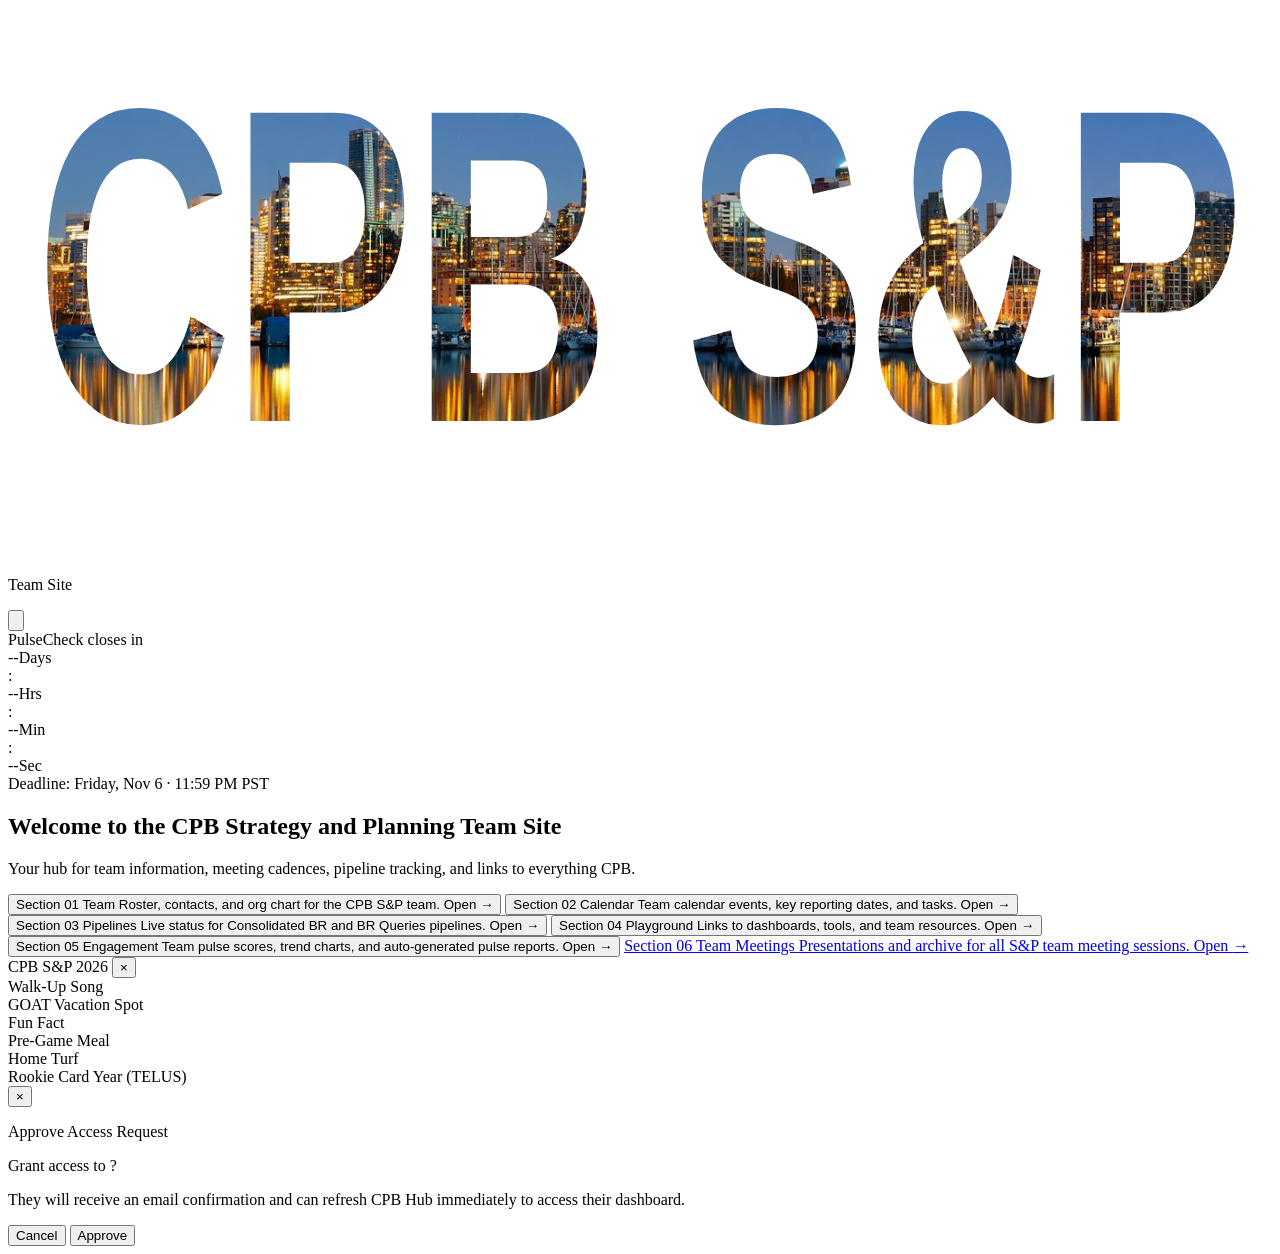
==== apps-script/index.html @ 9a0114cf "Fix: Arcade nav + GitHub Pages URL after repo rename - Expose window.showTab and window.openSection " ====
<!doctype html>
<html lang="en">
<head>
<meta charset="utf-8">
<meta name="viewport" content="width=device-width, initial-scale=1">
<title>CPB Team Site</title>
<?!= include('styles') ?>
<script src="https://cdn.jsdelivr.net/npm/chart.js@4/dist/chart.umd.min.js"></script>
<link rel="stylesheet" href="https://cdn.jsdelivr.net/npm/leaflet@1.9/dist/leaflet.min.css" />
<script src="https://cdn.jsdelivr.net/npm/leaflet@1.9/dist/leaflet.min.js"></script>
</head>
<body>

<script>window.IS_ADMIN = <?= isAdmin ?>;</script>
<script>window.TEAM_CARD_DATA = <?!= teamCardData ?>;</script>
<script>window.PET_CARD_DATA  = <?!= petCardData  ?>;</script>
<script>window.CALENDAR_DATA  = <?!= calendarData ?>;</script>
<script>window.TASKS_DATA      = <?!= tasksData     ?>;</script>
<script>window.TASKS_SHEET_URL  = '<?!= tasksSheetUrl ?>';</script>

<!-- ============================== GREETER ============================== -->
<div id="greeter">

  <!-- Panel 1 — wordmark -->
  <section class="gr-panel gr-one">
    <svg class="gr-word-svg" viewBox="0 0 900 390"
        role="img" aria-label="S&amp;P Team Site">
  <defs>
    <mask id="wordMask">
      <rect width="100%" height="100%" fill="#000"/>
      <text x="450" y="294" text-anchor="middle"
            font-family="Helvetica Neue,Arial,sans-serif"
            font-weight="900" font-size="319"
            textLength="860" lengthAdjust="spacingAndGlyphs"
            fill="#fff">CPB S&amp;P</text>
    </mask>
  </defs>
  <g mask="url(#wordMask)">
    <image href="[data-uri]"
           width="100%" height="100%"
           preserveAspectRatio="xMidYMid slice"/>
  </g>
</svg>
    <p class="gr-place">Team Site</p>
    <button class="gr-chev" id="grChev" aria-label="Scroll to sections">
      <svg viewBox="0 0 24 24" aria-hidden="true">
        <path d="M4 8l8 8 8-8" fill="none" stroke="currentColor"
              stroke-width="2.2" stroke-linecap="round" stroke-linejoin="round"/>
      </svg>
    </button>
  </section>

  <!-- Panel 2 — section picker -->
  <section class="gr-panel gr-two" id="grStart">
    <div class="pc-countdown reveal" id="pcCountdown">
      <div class="pc-label">PulseCheck closes in</div>
      <div class="pc-digits" id="pcDigits">
        <div class="pc-unit"><span class="pc-num" id="pcDays">--</span><span class="pc-cap">Days</span></div>
        <div class="pc-sep">:</div>
        <div class="pc-unit"><span class="pc-num" id="pcHrs">--</span><span class="pc-cap">Hrs</span></div>
        <div class="pc-sep">:</div>
        <div class="pc-unit"><span class="pc-num" id="pcMins">--</span><span class="pc-cap">Min</span></div>
        <div class="pc-sep">:</div>
        <div class="pc-unit"><span class="pc-num" id="pcSecs">--</span><span class="pc-cap">Sec</span></div>
      </div>
      <div class="pc-sub">Deadline: Friday, Nov 6 &middot; 11:59 PM PST</div>
      <div class="pc-done" id="pcDone" hidden>PulseCheck is now closed. Thank you for completing it!</div>
    </div>
    <h2 class="gr-kicker">Welcome to the CPB Strategy and Planning Team Site</h2>
    <p class="gr-lede">Your hub for team information, meeting cadences,
    pipeline tracking, and links to everything CPB.</p>

    <div class="ws-cards">
      <button class="ws-card" data-section="team">
        <span class="ws-num">Section 01</span>
        <span class="ws-title">Team</span>
        <span class="ws-blurb">Roster, contacts, and org chart for the CPB S&amp;P team.</span>
        <span class="ws-go">Open <i>&rarr;</i></span>
      </button>
      <button class="ws-card" data-section="calendar">
        <span class="ws-num">Section 02</span>
        <span class="ws-title">Calendar</span>
        <span class="ws-blurb">Team calendar events, key reporting dates, and tasks.</span>
        <span class="ws-go">Open <i>&rarr;</i></span>
      </button>
      <button class="ws-card" data-section="pipelines">
        <span class="ws-num">Section 03</span>
        <span class="ws-title">Pipelines</span>
        <span class="ws-blurb">Live status for Consolidated BR and BR Queries pipelines.</span>
        <span class="ws-go">Open <i>&rarr;</i></span>
      </button>
      <button class="ws-card" data-section="playground">
        <span class="ws-num">Section 04</span>
        <span class="ws-title">Playground</span>
        <span class="ws-blurb">Links to dashboards, tools, and team resources.</span>
        <span class="ws-go">Open <i>&rarr;</i></span>
      </button>
      <button class="ws-card" data-section="engagement">
        <span class="ws-num">Section 05</span>
        <span class="ws-title">Engagement</span>
        <span class="ws-blurb">Team pulse scores, trend charts, and auto-generated pulse reports.</span>
        <span class="ws-go">Open <i>&rarr;</i></span>
      </button>
      <a class="ws-card" href="<?!= execUrl ?>?meeting=current" target="_blank" rel="noopener">
        <span class="ws-num">Section 06</span>
        <span class="ws-title">Team Meetings</span>
        <span class="ws-blurb">Presentations and archive for all S&amp;P team meeting sessions.</span>
        <span class="ws-go">Open <i>&rarr;</i></span>
      </a>
    </div>
  </section>
</div>


<!-- ========================= TAB DECLARATIONS ========================= -->
<div id="tabData" hidden>
  <!-- Team -->
  <i data-section="team"      data-tab="roster"        data-label="Roster"></i>
  <i data-section="team"      data-tab="org-chart"     data-label="Org Chart"></i>
  <i data-section="team"      data-tab="furry-friends" data-label="Furry Friends"></i>
  <!-- Calendar -->
  <i data-section="calendar"  data-tab="events"  data-label="Calendar"></i>
  <i data-section="calendar"  data-tab="tasks"   data-label="Tasks"></i>
  <!-- Pipelines -->
  <i data-section="pipelines" data-tab="queries"   data-label="Billed Revenue Queries"></i>
  <i data-section="pipelines" data-tab="admin"     data-label="CPB Hub Access Requests" data-admin="true"></i>
  <!-- Playground -->
  <i data-section="playground" data-tab="links"    data-label="Links &amp; Resources"></i>
  <i data-section="playground" data-tab="arcade"   data-label="Arcade"></i>
  <!-- Engagement -->
  <i data-section="engagement" data-tab="eng-dashboard" data-label="Dashboard"></i>
  <i data-section="engagement" data-tab="eng-trends"    data-label="Trends"></i>
  <i data-section="engagement" data-tab="eng-reports"   data-label="Reports"></i>
  <i data-section="engagement" data-tab="eng-archive"   data-label="Archive"></i>
</div>


<!-- =============================== PORTAL ============================== -->
<div id="portal" hidden>

  <!-- Sticky nav bar -->
  <nav class="nav">
    <div class="nav-mobile">
      <button class="nav-home" id="navHomeM" aria-label="Back to all sections">
        <i>&larr;</i></button>
      <span class="nav-current" id="navCurrent">Tab</span>
      <button class="nav-burger" id="navBurger" aria-label="Toggle navigation">
        <span></span><span></span><span></span>
      </button>
    </div>
    <div class="nav-shell">
      <button class="nav-home" id="navHome" aria-label="Back to all sections">
        <i>&larr;</i> <span>All sections</span></button>
      <div class="nav-row" id="navRow"></div>
    </div>
  </nav>


  <!-- ═══════════════════ TEAM: ROSTER ═══════════════════ -->
        <div class="tabview" id="view-roster">
    <header class="hero">
      <div class="hero-in">
        <span class="eyebrow">Team &middot; Roster</span>
        <h1 class="hero-t">The CPB S&amp;P team.</h1>
        <p class="hero-l">Everyone working in CPB Strategy &amp; Planning. Click a pin to meet the team.</p>
      </div>
    </header>

    <section class="sect">
      <div class="pad">
        <div class="roster-map-wrap">
          <div class="roster-map-split">
            <div id="roster-map-bc"></div>
            <div id="roster-map-east"></div>
          </div>
          <button id="roster-map-reset" aria-label="Show all team members">&#x2715; Show all</button>
        </div>
      </div>
    </section>

    <!-- Hidden data source for map pins — do not remove -->
    <div id="team-cards-data" hidden>
      <div class="team-card" data-card='{"song":"Minuet in G","gateway":"Laos","report":"1993 Mosquito Provincial Champion","meal":"Pizza","turf":"Vancouver BC","rookie":"2012"}'>
        <div class="team-init">DJ</div>
        <p class="team-name">Derek Johnson</p>
        <p class="team-role">Director</p>
      </div>
      <div class="team-card team-card-mgr" data-filter="windy" data-card='{"song":"?","gateway":"?","report":"?","meal":"?","turf":"?","rookie":"?"}'>
        <div class="team-init">WW</div>
        <p class="team-name">Windy Wijaya</p>
        <p class="team-role">Manager, IoT Planning</p>
      </div>
      <div class="team-card team-card-mgr" data-filter="malcolm" data-card='{"song":"?","gateway":"?","report":"?","meal":"?","turf":"?","rookie":"?"}'>
        <div class="team-init">MP</div>
        <p class="team-name">Malcolm Pilgrim</p>
        <p class="team-role">Manager, WLS Planning</p>
      </div>
      <div class="team-card team-card-mgr" data-filter="tyler" data-card='{"song":"?","gateway":"?","report":"?","meal":"?","turf":"?","rookie":"?"}'>
        <div class="team-init">TM</div>
        <p class="team-name">Tyler Makhuza</p>
        <p class="team-role">Manager, WLN Planning</p>
      </div>
      <div class="team-card" data-mgr="malcolm" data-card='{"song":"?","gateway":"?","report":"?","meal":"?","turf":"?","rookie":"?"}'>
        <div class="team-init">SS</div>
        <p class="team-name">Simrit Singh</p>
        <p class="team-role">Sr. Product Manager</p>
      </div>
      <div class="team-card" data-mgr="tyler" data-card='{"song":"?","gateway":"?","report":"?","meal":"?","turf":"?","rookie":"?"}'>
        <div class="team-init">CM</div>
        <p class="team-name">Cindy Ma</p>
        <p class="team-role">Sr. Market Intelligence Manager</p>
      </div>
      <div class="team-card" data-mgr="tyler" data-card='{"song":"?","gateway":"?","report":"?","meal":"?","turf":"?","rookie":"?"}'>
        <div class="team-init">AP</div>
        <p class="team-name">Angie Panah</p>
        <p class="team-role">Sr. Strategy Manager</p>
      </div>
      <div class="team-card" data-mgr="tyler" data-card='{"song":"?","gateway":"?","report":"?","meal":"?","turf":"?","rookie":"?"}'>
        <div class="team-init">KM</div>
        <p class="team-name">Kaitlyne MacPherson</p>
        <p class="team-role">Sr. Strategy Manager</p>
      </div>
      <div class="team-card" data-mgr="windy" data-card='{"song":"?","gateway":"?","report":"?","meal":"?","turf":"?","rookie":"?"}'>
        <div class="team-init">AF</div>
        <p class="team-name">Arleen Kyle Fernandez</p>
        <p class="team-role">Sr. Strategy Manager</p>
      </div>
      <div class="team-card" data-mgr="windy" data-card='{"song":"?","gateway":"?","report":"?","meal":"?","turf":"?","rookie":"?"}'>
        <div class="team-init">SD</div>
        <p class="team-name">Sapna Datta</p>
        <p class="team-role">Sr. Strategy Manager</p>
      </div>
      <div class="team-card" data-mgr="direct" data-card='{"song":"?","gateway":"?","report":"?","meal":"?","turf":"?","rookie":"?"}'>
        <div class="team-init">KS</div>
        <p class="team-name">Kyle Sakaguchi</p>
        <p class="team-role">Sr. Strategy Manager</p>
      </div>
      <div class="team-card" data-mgr="malcolm" data-card='{"song":"?","gateway":"?","report":"?","meal":"?","turf":"?","rookie":"?"}'>
        <div class="team-init">JH</div>
        <p class="team-name">Jonathan Hu</p>
        <p class="team-role">Sr. Strategy Manager</p>
      </div>
      <div class="team-card" data-mgr="malcolm" data-card='{"song":"?","gateway":"?","report":"?","meal":"?","turf":"?","rookie":"?"}'>
        <div class="team-init">KM</div>
        <p class="team-name">Kevin Mao</p>
        <p class="team-role">Sr. Strategy Manager</p>
      </div>
      <div class="team-card" data-mgr="windy" data-card='{"song":"Jungle - Back on 74","gateway":"Maldives","report":"I have won the Showcase Showdown on The Price is Right","meal":"Korean short ribs","turf":"Montreal","rookie":"2024"}'>
        <div class="team-init">JL</div>
        <p class="team-name">Jonathan Lum</p>
        <p class="team-role">Sr. Strategy Manager</p>
      </div>
    </div>
  </div>


    <!-- ═══════════════════ TEAM: ORG CHART ═══════════════════ -->
  <div class="tabview" id="view-org-chart" hidden>
    <header class="hero">
      <div class="hero-in">
        <span class="eyebrow">Team &middot; Org Chart</span>
        <h1 class="hero-t">How we're structured.</h1>
        <p class="hero-l">The reporting structure of CPB Strategy &amp; Planning.</p>
      </div>
    </header>

    <section class="sect">
      <div class="pad">
        <div class="org-wrap reveal">
          <div class="org-tree org-root">
            <div class="org-node">
              <div class="org-card">
                <strong>Derek Johnson</strong>
                <span>Director</span>
              </div>
            </div>
            <div class="org-spacer org-line"></div>
            <div class="org-children">
              <div class="org-node">
                <div class="org-card">
                  <strong>Kyle Sakaguchi</strong>
                  <span>Sr. Strategy Manager</span>
                </div>
              </div>
              <div class="org-node">
                <div class="org-card">
                  <strong>Malcolm Pilgrim</strong>
                  <span>Manager, WLS Planning</span>
                </div>
                <div class="org-spacer org-line"></div>
                <div class="org-children">
                  <div class="org-node">
                    <div class="org-card">
                      <strong>Jonathan Hu</strong>
                      <span>Sr. Strategy Manager</span>
                    </div>
                  </div>
                  <div class="org-node">
                    <div class="org-card">
                      <strong>Kevin Mao</strong>
                      <span>Sr. Strategy Manager</span>
                    </div>
                  </div>
                  <div class="org-node">
                    <div class="org-card">
                      <strong>Simrit Singh</strong>
                      <span>Sr. Product Manager</span>
                    </div>
                  </div>
                </div>
              </div>
              <div class="org-node">
                <div class="org-card">
                  <strong>Tyler Makhuza</strong>
                  <span>Manager, WLN Planning</span>
                </div>
                <div class="org-spacer org-line"></div>
                <div class="org-children">
                  <div class="org-node">
                    <div class="org-card">
                      <strong>Cindy Ma</strong>
                      <span>Sr. Market Intelligence Manager</span>
                    </div>
                  </div>
                  <div class="org-node">
                    <div class="org-card">
                      <strong>Angie Panah</strong>
                      <span>Sr. Strategy Manager</span>
                    </div>
                  </div>
                  <div class="org-node">
                    <div class="org-card">
                      <strong>Kaitlyne MacPherson</strong>
                      <span>Sr. Strategy Manager</span>
                    </div>
                  </div>
                </div>
              </div>
              <div class="org-node">
                <div class="org-card">
                  <strong>Windy Wijaya</strong>
                  <span>Manager, IoT Planning</span>
                </div>
                <div class="org-spacer org-line"></div>
                <div class="org-children">
                  <div class="org-node">
                    <div class="org-card">
                      <strong>Arleen Kyle Fernandez</strong>
                      <span>Sr. Strategy Manager</span>
                    </div>
                  </div>
                  <div class="org-node">
                    <div class="org-card">
                      <strong>Jonathan Lum</strong>
                      <span>Sr. Strategy Manager</span>
                    </div>
                  </div>
                  <div class="org-node">
                    <div class="org-card">
                      <strong>Sapna Datta</strong>
                      <span>Sr. Strategy Manager</span>
                    </div>
                  </div>
                </div>
              </div>
            </div>
          </div>
        </div>
      </div>
    </section>
  </div>


  <!-- ═══════════════════ TEAM: FURRY FRIENDS ═══════════════════ -->
  <div class="tabview" id="view-furry-friends" hidden>
    <header class="hero">
      <div class="hero-in">
        <span class="eyebrow">Team &middot; Furry Friends</span>
        <h1 class="hero-t">The real team.</h1>
        <p class="hero-l">Meet the four-legged colleagues keeping the CPB S&amp;P team company.</p>
      </div>
    </header>

    <section class="sect">
      <div class="pad">
        <div class="team-grid team-grid--pets reveal">
          <div class="team-card pet-card" data-bio="Ruff joined the CPB S&amp;P team on September 8, 2025 and hasn&#39;t left Derek&#39;s side since. He specialises in morale-boosting zoomies, strategic napping, and unconditional positive regard. Currently negotiating for a treat allowance in the next budget cycle.">
            <img class="team-init" src="https://derekj82.github.io/CPB_TEAM_SITE/assets/pets/ruff.jpg"
                 alt="Ruff" style="object-fit:cover"
                 onerror="this.replaceWith(Object.assign(document.createElement('div'),{className:'team-init',innerHTML:'&#128054;'}))">
            <p class="team-name">Ruff</p>
            <p class="team-role">Chief Barketing Officer</p>
            <p class="team-dept">Owner: Derek</p>
          </div>
          <div class="team-card pet-card" data-bio="">
            <img class="team-init" src="https://derekj82.github.io/CPB_TEAM_SITE/assets/pets/CoCo.jpg"
                 alt="CoCo" style="object-fit:cover"
                 onerror="this.replaceWith(Object.assign(document.createElement('div'),{className:'team-init',innerHTML:'&#128062;'}))">
            <p class="team-name">Coco</p>
            <p class="team-role"></p>
            <p class="team-dept">Owner: Arleen</p>
          </div>
          <div class="team-card pet-card" data-bio="">
            <img class="team-init" src="https://derekj82.github.io/CPB_TEAM_SITE/assets/pets/Angie.jpg"
                 alt="Ms Mew" style="object-fit:cover"
                 onerror="this.replaceWith(Object.assign(document.createElement('div'),{className:'team-init',innerHTML:'&#128049;'}))">
            <p class="team-name">[Pet Name]</p>
            <p class="team-role">[Role]</p>
            <p class="team-dept">Owner: Angie</p>
          </div>
          <div class="team-card pet-card" data-bio="">
            <img class="team-init" src="https://derekj82.github.io/CPB_TEAM_SITE/assets/pets/Malcolm.jpg"
                 alt="Remy" style="object-fit:cover"
                 onerror="this.replaceWith(Object.assign(document.createElement('div'),{className:'team-init',innerHTML:'&#128054;'}))">
            <p class="team-name">[Pet Name]</p>
            <p class="team-role">[Role]</p>
            <p class="team-dept">Owner: Malcolm</p>
          </div>
          <div class="team-card pet-card" data-bio="">
            <img class="team-init" src="https://derekj82.github.io/CPB_TEAM_SITE/assets/pets/Kaitlyne.jpg"
                 alt="Adora &amp; Vida" style="object-fit:cover"
                 onerror="this.replaceWith(Object.assign(document.createElement('div'),{className:'team-init',innerHTML:'&#128049;'}))">
            <p class="team-name">[Pet Name]</p>
            <p class="team-role">[Role]</p>
            <p class="team-dept">Owner: Kaitlyne</p>
          </div>
          <div class="team-card pet-card" data-bio="">
            <img class="team-init" src="https://derekj82.github.io/CPB_TEAM_SITE/assets/pets/Kyle.jpg"
                 alt="Karl" style="object-fit:cover"
                 onerror="this.replaceWith(Object.assign(document.createElement('div'),{className:'team-init',innerHTML:'&#128054;'}))">
            <p class="team-name">Karl</p>
            <p class="team-role">[Role]</p>
            <p class="team-dept">Owner: Kyle</p>
          </div>
        </div>
      </div>
    </section>

    <section class="sect tint">
      <div class="pad">
        <div class="gnote reveal">
          <span class="dsr-icon" aria-hidden="true">&#128062;</span>
          <div>
            <h4 class="gnote-h">Add your furry friend!</h4>
            <p class="gnote-p">Send a photo and your pet's name, species, and breed to the team
            channel and we'll get them added to the roster.</p>
          </div>
        </div>
      </div>
    </section>
  </div>


  <!-- ═══════════════════ CALENDAR: EVENTS ═══════════════════ -->
  <div class="tabview" id="view-events" hidden>
    <header class="hero">
      <div class="hero-in">
        <span class="eyebrow">Calendar &middot; Upcoming Events</span>
        <h1 class="hero-t">What&rsquo;s on the calendar.</h1>
        <p class="hero-l">Meetings from Derek&rsquo;s calendar and key dates from the team events sheet &mdash; next 90 days.</p>
      </div>
    </header>

    <section class="sect">
      <div class="pad">
        <div class="sect-head reveal"><h3 class="h3">Upcoming events</h3></div>
        <div id="cal-events-container" class="reveal">
          <div class="cal-card-loading"><span class="eyebrow">Loading calendar&hellip;</span></div>
        </div>
      </div>
    </section>
  </div>


  <!-- ═══════════════════ CALENDAR: TASKS ═══════════════════ -->
  <div class="tabview" id="view-tasks" hidden>
    <header class="hero">
      <div class="hero-in">
        <span class="eyebrow">Calendar &middot; Tasks</span>
        <h1 class="hero-t">Team task list.</h1>
        <p class="hero-l">Shared action items tracked in the CPB Tasks Sheet. Update the sheet to keep this current.</p>
      </div>
    </header>

    <section class="sect">
      <div class="pad">
        <div class="sect-head reveal">
          <h3 class="h3">Tasks</h3>
          <a id="tasks-sheet-pill" href="#" target="_blank" rel="noopener" class="btn-primary" style="text-decoration:none" hidden>
            Edit in Sheet &rarr;
          </a>
          <div class="swap reveal" id="tasks-filter" style="margin-top:16px">
            <div class="swap-bar">
              <button class="swap-b on" data-wrap="tasks-filter" data-i="0" onclick="filterTasks('all')">All</button>
              <button class="swap-b" data-wrap="tasks-filter" data-i="1" onclick="filterTasks('in-progress')">In Progress</button>
              <button class="swap-b" data-wrap="tasks-filter" data-i="2" onclick="filterTasks('todo')">To Do</button>
              <button class="swap-b" data-wrap="tasks-filter" data-i="3" onclick="filterTasks('done')">Done</button>
            </div>
          </div>
        </div>
        <div class="gt-wrap reveal">
          <table class="gt">
            <thead>
              <tr><th class="gt-prose">Task</th><th>Owner</th><th>Due</th><th>Priority</th><th>Status</th><th class="gt-prose">Notes</th></tr>
            </thead>
            <tbody id="tasks-body">
              <tr><td colspan="6" class="pipe-loading">Loading tasks&hellip;</td></tr>
            </tbody>
          </table>
        </div>
      </div>
    </section>
  </div>


  <!-- ═══════════════════ PIPELINES: QUERIES ═══════════════════ -->
  <div class="tabview" id="view-queries" hidden>
    <header class="hero">
      <div class="hero-in">
        <span class="eyebrow">Pipelines &middot; Billed Revenue Queries</span>
        <h1 class="hero-t">Billed Revenue Queries pipeline status.</h1>
        <p class="hero-l">Stage and table-level status for the Billed Revenue Queries processing pipeline.</p>
      </div>
    </header>
    <section class="sect">
      <div class="pad">
        <div id="queries-body">
          <p class="pipe-loading">Loading pipeline data&hellip;</p>
        </div>
      </div>
    </section>
  </div>


  <!-- ═══════════════════ PIPELINES: ADMIN ═══════════════════ -->
  <div class="tabview" id="view-admin" hidden>
    <header class="hero">
      <div class="hero-in">
        <span class="eyebrow">Pipelines &middot; CPB Hub Access Requests</span>
        <h1 class="hero-t">Access requests.</h1>
        <p class="hero-l">Pending CPB Hub access requests. Approve or deny without opening the spreadsheet.</p>
      </div>
    </header>
    <section class="sect">
      <div class="pad">
        <div id="admin-body">
          <p class="pipe-loading">Loading access requests&hellip;</p>
        </div>
      </div>
    </section>
  </div>


  <!-- ═══════════════════ PLAYGROUND: LINKS ═══════════════════ -->
  <div class="tabview" id="view-links" hidden>
    <header class="hero">
      <div class="hero-in">
        <span class="eyebrow">Playground &middot; Links &amp; Resources</span>
        <h1 class="hero-t">Everything in one place.</h1>
        <p class="hero-l">Quick links to CPB dashboards, data tools, and team resources.</p>
      </div>
    </header>

    <section class="sect">
      <div class="pad">

        <div class="links-section reveal">
          <span class="eyebrow">CPB Dashboards</span>
          <div class="links-grid">
            <a class="link-card" href="https://go/cpbhub" target="_blank" rel="noopener">
              <div class="link-icon">&#128202;</div>
              <div class="link-body">
                <span class="link-title">CPB Hub</span>
                <p class="link-desc">Central dashboard for CPB revenue, margin, and KPI reporting across all LOBs.</p>
              </div>
            </a>
            <div class="link-card" role="button" tabindex="0" style="cursor:pointer"
                 onclick="showTab('arcade')"
                 onkeydown="if(event.key==='Enter'||event.key===' ')showTab('arcade')">
              <div class="link-icon" style="background:var(--purple);color:#fff">&#128377;</div>
              <div class="link-body">
                <span class="link-title">Arcade</span>
                <p class="link-desc">Three GM milestone tracker games — race, run, or courier your way to 646,000 connections.</p>
              </div>
            </div>
          </div>
        </div>

        <div class="links-section reveal">
          <span class="eyebrow">Data &amp; Analytics</span>
          <div class="links-grid">
            <div class="link-card link-card--info">
              <div class="link-icon">&#128200;</div>
              <div class="link-body">
                <span class="link-title">Coming Soon</span>
                <p class="link-desc">Content coming soon.</p>
              </div>
            </div>
            <div class="link-card link-card--info">
              <div class="link-icon">&#128200;</div>
              <div class="link-body">
                <span class="link-title">Coming Soon</span>
                <p class="link-desc">Content coming soon.</p>
              </div>
            </div>
            <div class="link-card link-card--info">
              <div class="link-icon">&#128200;</div>
              <div class="link-body">
                <span class="link-title">Coming Soon</span>
                <p class="link-desc">Content coming soon.</p>
              </div>
            </div>
          </div>
        </div>

        <div class="links-section reveal">
          <span class="eyebrow">Team Resources</span>
          <div class="links-grid">
            <a class="link-card" href="https://go/cpbdrive" target="_blank" rel="noopener">
              <div class="link-icon">&#128194;</div>
              <div class="link-body">
                <span class="link-title">Team Google Drive</span>
                <p class="link-desc">CPB S&amp;P shared drive — decks, process docs, and shared reference files.</p>
              </div>
            </a>
            <div class="link-card link-card--info">
              <div class="link-icon">&#128269;</div>
              <div class="link-body">
                <span class="link-title">Queries</span>
                <p class="link-desc">Coming soon.</p>
              </div>
            </div>
          </div>
        </div>

        <div class="links-section reveal">
          <span class="eyebrow">Google Chat Webhooks</span>
          <p class="links-note">Webhook URLs are stored as Script Properties — not hardcoded. To rotate a URL, update the value in Apps Script project settings. To rename a key, update both the property and the corresponding Code.gs reference. Note: <code>CHAT_WEBHOOK_URL_Billy</code> uses mixed case — match exactly when referencing in code.</p>
          <div class="links-grid">
            <div class="link-card link-card--info">
              <div class="link-icon">&#128276;</div>
              <div class="link-body">
                <span class="link-title">Authy</span>
                <p class="link-desc">Fires whenever someone requests access to the CPB Hub, posting a real-time notification to the team Chat space so approvals never sit unread. Property: <code>CHAT_WEBHOOK_URL_AUTHY</code></p>
              </div>
            </div>
            <div class="link-card link-card--info">
              <div class="link-icon">&#128276;</div>
              <div class="link-body">
                <span class="link-title">Flashy</span>
                <p class="link-desc">Notifies team members when the Flash Flasherson context doc is ready to fill out, keeping everyone in sync at the start of each Flash cycle. Property: <code>CHAT_WEBHOOK_URL_FLASHY</code></p>
              </div>
            </div>
            <div class="link-card link-card--info">
              <div class="link-icon">&#128276;</div>
              <div class="link-body">
                <span class="link-title">Billy (CBR Bot)</span>
                <p class="link-desc">Billed Revenue dashboard bot. Posts CBR pipeline updates to the team Chat space. Property: <code>CHAT_WEBHOOK_URL_Billy</code></p>
              </div>
            </div>
            <div class="link-card link-card--info">
              <div class="link-icon">&#128276;</div>
              <div class="link-body">
                <span class="link-title">Blake</span>
                <p class="link-desc">IPP team task bot. Alerts the Chat space when tasks go overdue, flags completions, and supports ad-hoc team broadcasts. Property: <code>CHAT_WEBHOOK_URL_BLAKE</code></p>
              </div>
            </div>
            <div class="link-card link-card--info">
              <div class="link-icon">&#128276;</div>
              <div class="link-body">
                <span class="link-title">Larry</span>
                <p class="link-desc">WLS Nets process monitor. Surfaces issues as they arise and notifies the Chat space when records are archived or key process events occur. Property: <code>CHAT_WEBHOOK_URL_LARRY</code></p>
              </div>
            </div>
          </div>
        </div>

      </div>
    </section>
  </div>


  <!-- ═══════════════════════ PLAYGROUND: ARCADE ══════════════════════ -->
  <div class="tabview" id="view-arcade" hidden>
    <header class="hero">
      <div class="hero-in">
        <span class="eyebrow">Playground &middot; Arcade</span>
        <h1 class="hero-t">Game Room.</h1>
        <p class="hero-l">Take a break, crush some milestones. Three games, all GM connections themed.</p>
      </div>
    </header>

    <section class="sect">
      <div class="pad">

        <div class="sect-head reveal">
          <p class="sect-sub">Each game tracks the real GM &amp; KDDI connection rollout — from the 2024 launch to today&rsquo;s milestone. Pick a game and play.</p>
        </div>

        <div class="arcade-grid reveal">

          <a class="arcade-card" href="https://derekj82.github.io/CPB_TEAM_SITE/arcade/cpb-racer/" target="_blank" rel="noopener">
            <div class="arcade-banner arcade-banner--racer">
              <span class="arcade-banner-icon">&#127950;</span>
            </div>
            <div class="arcade-body">
              <div class="arcade-row">
                <span class="arcade-name">GM Connections Rally</span>
                <span class="arcade-play">Play &rarr;</span>
              </div>
              <p class="arcade-desc">Race through GM &amp; KDDI connection milestones. Dodge wildlife. Hit the gas toward 500,000.</p>
              <div class="arcade-tags">
                <span class="arcade-tag">Racing</span>
                <span class="arcade-tag">Top-down</span>
              </div>
            </div>
          </a>

          <a class="arcade-card" href="https://derekj82.github.io/CPB_TEAM_SITE/arcade/endless-runner/" target="_blank" rel="noopener">
            <div class="arcade-banner arcade-banner--runner">
              <span class="arcade-banner-icon">&#127939;</span>
            </div>
            <div class="arcade-body">
              <div class="arcade-row">
                <span class="arcade-name">CPB Endless Runner</span>
                <span class="arcade-play">Play &rarr;</span>
              </div>
              <p class="arcade-desc">Keep running as connections rack up. Jump obstacles and see how far the convoy can go.</p>
              <div class="arcade-tags">
                <span class="arcade-tag">Endless Runner</span>
                <span class="arcade-tag">Side-scrolling</span>
              </div>
            </div>
          </a>

          <a class="arcade-card" href="https://derekj82.github.io/CPB_TEAM_SITE/arcade/frogger/" target="_blank" rel="noopener">
            <div class="arcade-banner arcade-banner--frogger">
              <span class="arcade-banner-icon">&#128056;</span>
            </div>
            <div class="arcade-body">
              <div class="arcade-row">
                <span class="arcade-name">Data Courier</span>
                <span class="arcade-play">Play &rarr;</span>
              </div>
              <p class="arcade-desc">Deliver connection batches to the Secure Server. Dodge traffic across all 5 milestone levels.</p>
              <div class="arcade-tags">
                <span class="arcade-tag">Frogger-style</span>
                <span class="arcade-tag">5 Levels</span>
              </div>
            </div>
          </a>

        </div>
      </div>
    </section>
  </div>


  <!-- ═══════════════════ ENGAGEMENT: DASHBOARD ═══════════════════ -->
  <div class="tabview" id="view-eng-dashboard" hidden>
    <header class="hero">
      <div class="hero-in">
        <span class="eyebrow">Engagement &middot; Dashboard</span>
        <h1 class="hero-t">How is the team feeling?</h1>
        <p class="hero-l">Current engagement scores, composite KPIs, and participation snapshot.</p>
      </div>
    </header>
    <section class="sect">
      <div class="pad">
        <div id="eng-dashboard-body">
          <p class="pipe-loading">Loading engagement data&hellip;</p>
        </div>
      </div>
    </section>
  </div>

  <!-- ═══════════════════ ENGAGEMENT: TRENDS ═══════════════════ -->
  <div class="tabview" id="view-eng-trends" hidden>
    <header class="hero">
      <div class="hero-in">
        <span class="eyebrow">Engagement &middot; Trends</span>
        <h1 class="hero-t">How have things changed?</h1>
        <p class="hero-l">Month-by-month trend lines for composite scores, core metrics, and participation.</p>
      </div>
    </header>
    <section class="sect">
      <div class="pad">
        <div id="eng-trends-body">
          <p class="pipe-loading">Loading engagement data&hellip;</p>
        </div>
      </div>
    </section>
  </div>

  <!-- ═══════════════════ ENGAGEMENT: REPORTS ═══════════════════ -->
  <div class="tabview" id="view-eng-reports" hidden>
    <header class="hero">
      <div class="hero-in">
        <span class="eyebrow">Engagement &middot; Reports</span>
        <h1 class="hero-t">Team Pulse reports.</h1>
        <p class="hero-l">Auto-generated monthly pulse summaries ready to copy into a slide deck.</p>
      </div>
    </header>
    <section class="sect">
      <div class="pad">
        <div id="eng-reports-body">
          <p class="pipe-loading">Loading engagement data&hellip;</p>
        </div>
      </div>
    </section>
  </div>

  <!-- ═══════════════════ ENGAGEMENT: ARCHIVE ═══════════════════ -->
  <div class="tabview" id="view-eng-archive" hidden>
    <header class="hero">
      <div class="hero-in">
        <span class="eyebrow">Engagement &middot; Archive</span>
        <h1 class="hero-t">Historical data.</h1>
        <p class="hero-l">Month-by-month summary of all engagement scores since January 2026.</p>
      </div>
    </header>
    <section class="sect">
      <div class="pad">
        <div id="eng-archive-body">
          <p class="pipe-loading">Loading engagement data&hellip;</p>
        </div>
      </div>
    </section>
  </div>


  <button class="scroll-btn" id="scrollBtn" aria-label="Back to top">
    <i>&uarr;</i> Back to top
  </button>

</div><!-- /#portal -->


<!-- ========================= ROSTER CARD MODAL ====================== -->
<div class="modal-overlay" id="rosterModal" onclick="window._rosterOverlayClick(event)">
  <div class="modal-box modal-box--roster">
    <div class="rcard-hd">
      <span>CPB S&amp;P</span>
      <span class="rcard-yr">2026</span>
      <button class="rcard-close" onclick="window._closeRosterModal()" aria-label="Close">&times;</button>
    </div>
    <div class="rcard-body">
      <div class="rcard-init" id="rc-init"></div>
      <div class="rcard-name" id="rc-name"></div>
      <div class="rcard-title" id="rc-title"></div>
      <div class="rcard-team" id="rc-team"></div>
    </div>
    <div class="rcard-stats">
      <div class="rcard-stat"><span class="rstat-lbl">Walk-Up Song</span><span class="rstat-val" id="rc-song"></span></div>
      <div class="rcard-stat"><span class="rstat-lbl">GOAT Vacation Spot</span><span class="rstat-val" id="rc-gateway"></span></div>
      <div class="rcard-stat"><span class="rstat-lbl">Fun Fact</span><span class="rstat-val" id="rc-report"></span></div>
      <div class="rcard-stat"><span class="rstat-lbl">Pre-Game Meal</span><span class="rstat-val" id="rc-meal"></span></div>
      <div class="rcard-stat"><span class="rstat-lbl">Home Turf</span><span class="rstat-val" id="rc-turf"></span></div>
      <div class="rcard-stat"><span class="rstat-lbl">Rookie Card Year (TELUS)</span><span class="rstat-val" id="rc-rookie"></span></div>
    </div>
  </div>
</div>

<!-- ========================== PET MODAL ============================== -->
<div class="modal-overlay" id="petModal" onclick="window._petOverlayClick(event)">
  <div class="modal-box modal-box--pet">
    <button class="pmodal-close" onclick="window._closePetModal()" aria-label="Close">&times;</button>
    <div class="pmodal-photo-wrap">
      <img id="pm-photo" class="pmodal-photo" src="" alt="" style="display:none">
      <div id="pm-emoji" class="pmodal-emoji" style="display:none"></div>
    </div>
    <div class="modal-title" id="pm-name"></div>
    <p class="pmodal-role" id="pm-role"></p>
    <p class="modal-note" id="pm-owner"></p>
    <p class="pmodal-bio" id="pm-bio"></p>
  </div>
</div>

<!-- ========================== APPROVE MODAL =========================== -->
<div class="modal-overlay" id="approveModal" onclick="window._cpbOverlayClick(event)">
  <div class="modal-box">
    <div class="modal-title">Approve Access Request</div>
    <div id="am-body">
      <p>Grant <strong id="am-email"></strong> access to <strong id="am-dash"></strong>?</p>
      <p class="modal-note">They will receive an email confirmation and can
      refresh CPB Hub immediately to access their dashboard.</p>
    </div>
    <div class="modal-actions">
      <button class="btn-ghost" onclick="window._cpbCloseModal()">Cancel</button>
      <button class="btn-primary" id="am-submit" onclick="window._cpbSubmitApprove()">Approve</button>
    </div>
  </div>
</div>

<!-- ============================== TOAST ============================== -->
<div class="cpb-toast" id="cpbToast"></div>

<?!= include('client') ?>
</body>
</html>
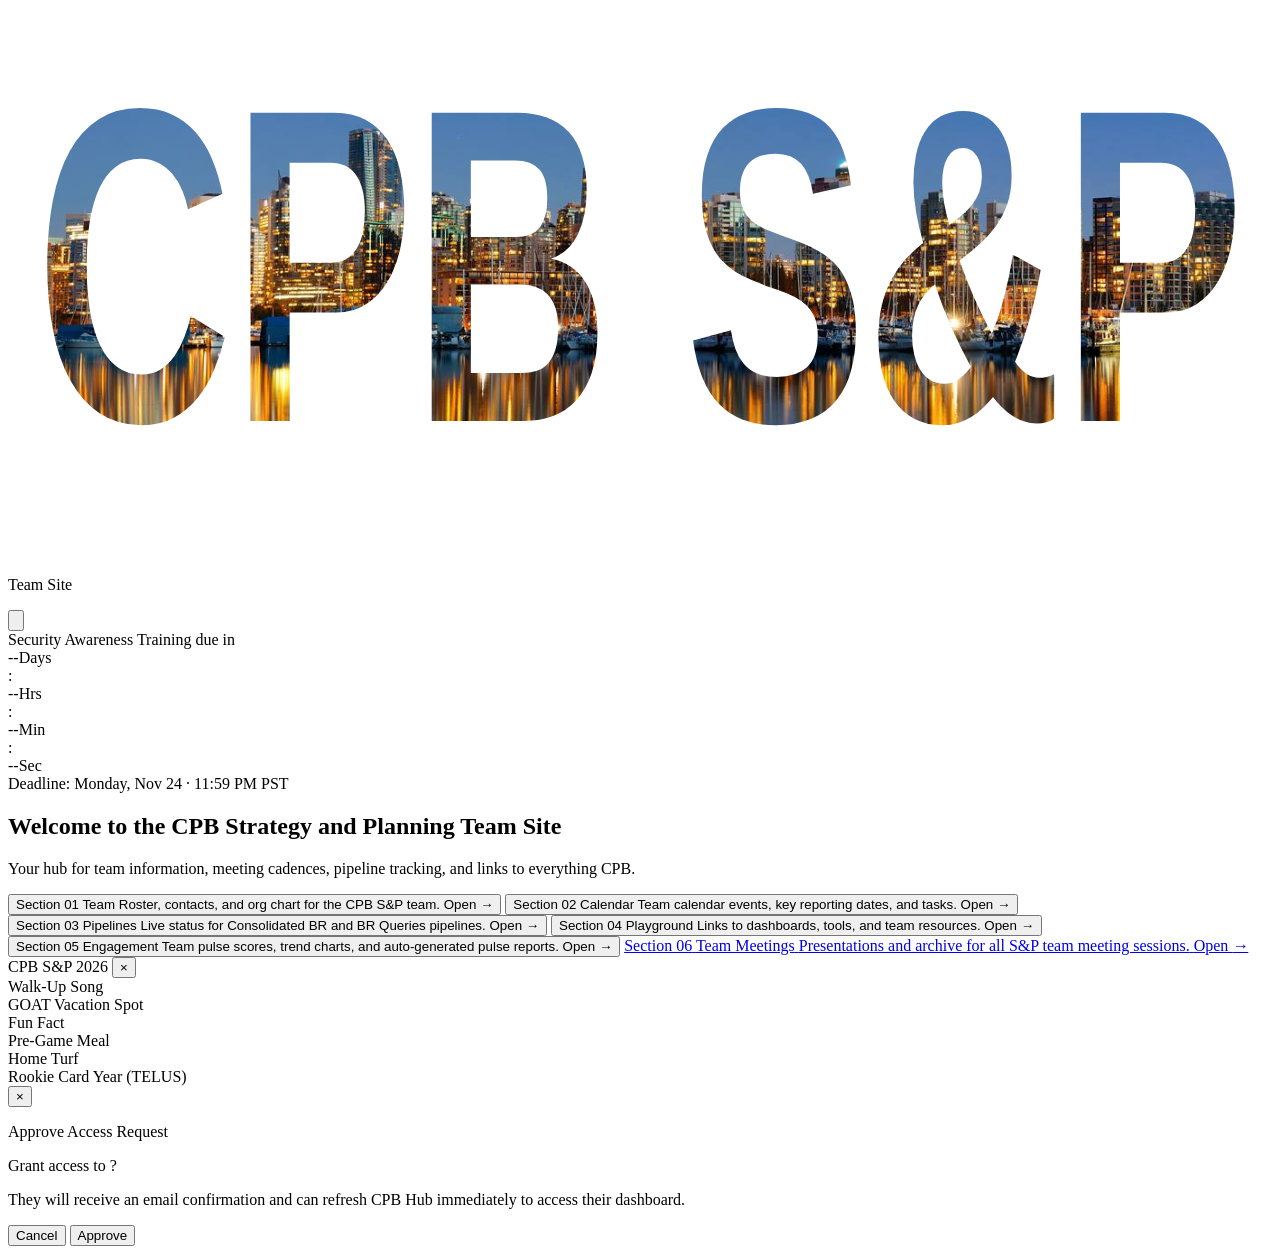
==== commit c5eb7d5d: "Feature: Security Awareness Training countdown + daily nudge webhook - Countdown widget relabelled f" ====
--- a/apps-script/index.html
+++ b/apps-script/index.html
@@ -53,7 +53,7 @@
   <!-- Panel 2 — section picker -->
   <section class="gr-panel gr-two" id="grStart">
     <div class="pc-countdown reveal" id="pcCountdown">
-      <div class="pc-label">PulseCheck closes in</div>
+      <div class="pc-label">Security Awareness Training due in</div>
       <div class="pc-digits" id="pcDigits">
         <div class="pc-unit"><span class="pc-num" id="pcDays">--</span><span class="pc-cap">Days</span></div>
         <div class="pc-sep">:</div>
@@ -63,8 +63,8 @@
         <div class="pc-sep">:</div>
         <div class="pc-unit"><span class="pc-num" id="pcSecs">--</span><span class="pc-cap">Sec</span></div>
       </div>
-      <div class="pc-sub">Deadline: Friday, Nov 6 &middot; 11:59 PM PST</div>
-      <div class="pc-done" id="pcDone" hidden>PulseCheck is now closed. Thank you for completing it!</div>
+      <div class="pc-sub">Deadline: Monday, Nov 24 &middot; 11:59 PM PST</div>
+      <div class="pc-done" id="pcDone" hidden>Security Awareness Training deadline has passed. Thanks for keeping TELUS secure! 🔒</div>
     </div>
     <h2 class="gr-kicker">Welcome to the CPB Strategy and Planning Team Site</h2>
     <p class="gr-lede">Your hub for team information, meeting cadences,
@@ -463,7 +463,10 @@
 
     <section class="sect">
       <div class="pad">
-        <div class="sect-head reveal"><h3 class="h3">Upcoming events</h3></div>
+        <div class="sect-head reveal" style="display:flex;align-items:baseline;gap:16px;flex-wrap:wrap;">
+          <h3 class="h3">Upcoming events</h3>
+          <button id="cal-refresh-btn" class="btn-ghost" onclick="refreshCalendar()" style="flex-shrink:0;">↻ Refresh</button>
+        </div>
         <div id="cal-events-container" class="reveal">
           <div class="cal-card-loading"><span class="eyebrow">Loading calendar&hellip;</span></div>
         </div>
@@ -877,7 +880,7 @@
 </div>
 
 <!-- ========================== APPROVE MODAL =========================== -->
-<div class="modal-overlay" id="approveModal" onclick="window._cpbOverlayClick(event)">
+<div class="modal-overlay" id="approveModal" onclick="window._epbOverlayClick(event)">
   <div class="modal-box">
     <div class="modal-title">Approve Access Request</div>
     <div id="am-body">
@@ -886,8 +889,8 @@
       refresh CPB Hub immediately to access their dashboard.</p>
     </div>
     <div class="modal-actions">
-      <button class="btn-ghost" onclick="window._cpbCloseModal()">Cancel</button>
-      <button class="btn-primary" id="am-submit" onclick="window._cpbSubmitApprove()">Approve</button>
+      <button class="btn-ghost" onclick="window._epbCloseModal()">Cancel</button>
+      <button class="btn-primary" id="am-submit" onclick="window._epbSubmitApprove()">Approve</button>
     </div>
   </div>
 </div>
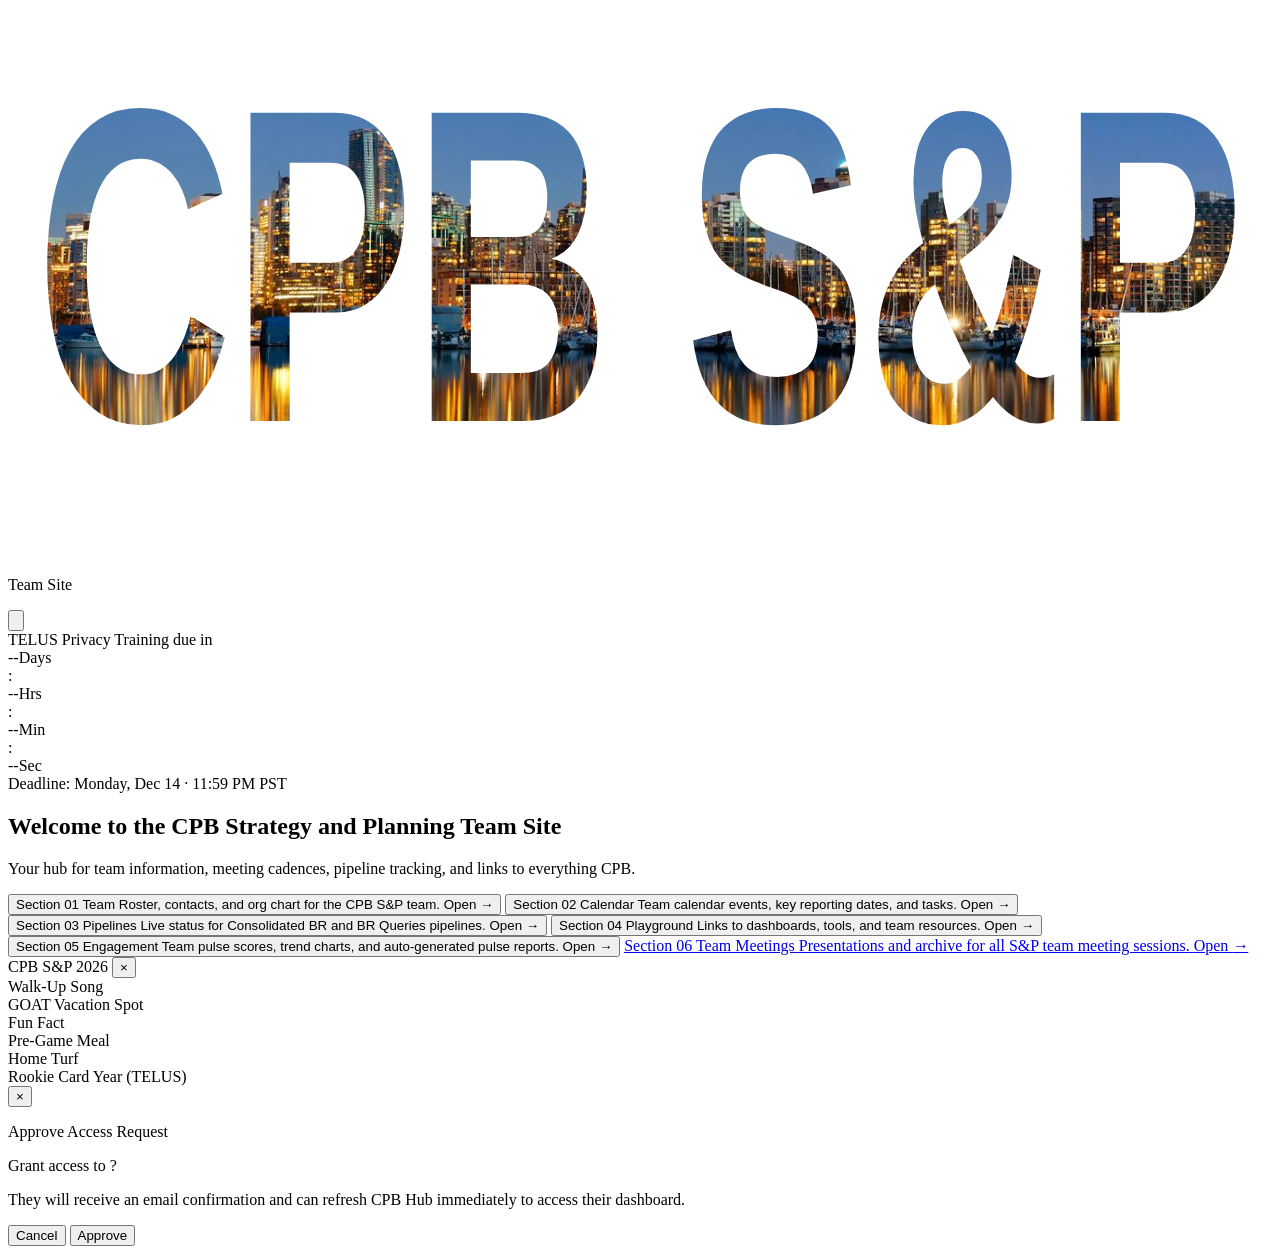
==== commit 1ca292a4: "Update: swap countdown from Security Awareness to TELUS Privacy Training New deadline: Dec 14 2026 1" ====
--- a/apps-script/index.html
+++ b/apps-script/index.html
@@ -53,7 +53,7 @@
   <!-- Panel 2 — section picker -->
   <section class="gr-panel gr-two" id="grStart">
     <div class="pc-countdown reveal" id="pcCountdown">
-      <div class="pc-label">Security Awareness Training due in</div>
+      <div class="pc-label">TELUS Privacy Training due in</div>
       <div class="pc-digits" id="pcDigits">
         <div class="pc-unit"><span class="pc-num" id="pcDays">--</span><span class="pc-cap">Days</span></div>
         <div class="pc-sep">:</div>
@@ -63,8 +63,8 @@
         <div class="pc-sep">:</div>
         <div class="pc-unit"><span class="pc-num" id="pcSecs">--</span><span class="pc-cap">Sec</span></div>
       </div>
-      <div class="pc-sub">Deadline: Monday, Nov 24 &middot; 11:59 PM PST</div>
-      <div class="pc-done" id="pcDone" hidden>Security Awareness Training deadline has passed. Thanks for keeping TELUS secure! 🔒</div>
+      <div class="pc-sub">Deadline: Monday, Dec 14 &middot; 11:59 PM PST</div>
+      <div class="pc-done" id="pcDone" hidden>TELUS Privacy Training deadline has passed. Thanks for completing it! 🔒</div>
     </div>
     <h2 class="gr-kicker">Welcome to the CPB Strategy and Planning Team Site</h2>
     <p class="gr-lede">Your hub for team information, meeting cadences,
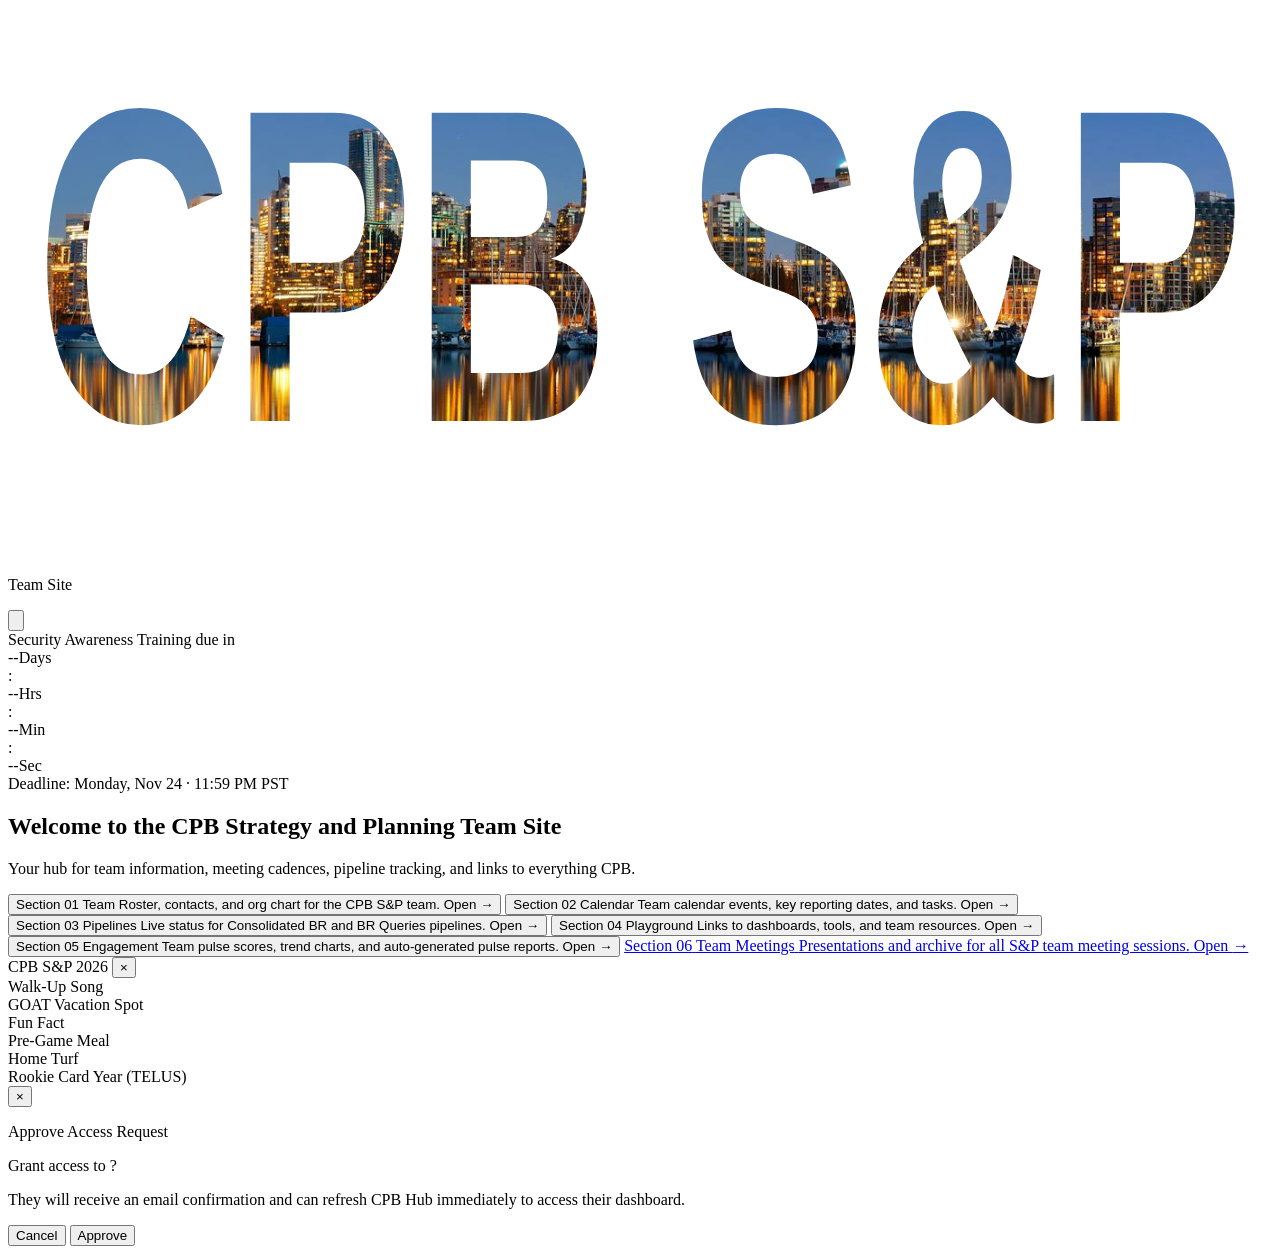
==== commit 56ab083e: "Fix: restore SAT countdown now, auto-switch to Privacy Training after Nov 24 Dual-phase countdown: S" ====
--- a/apps-script/index.html
+++ b/apps-script/index.html
@@ -53,7 +53,7 @@
   <!-- Panel 2 — section picker -->
   <section class="gr-panel gr-two" id="grStart">
     <div class="pc-countdown reveal" id="pcCountdown">
-      <div class="pc-label">TELUS Privacy Training due in</div>
+      <div class="pc-label">Security Awareness Training due in</div>
       <div class="pc-digits" id="pcDigits">
         <div class="pc-unit"><span class="pc-num" id="pcDays">--</span><span class="pc-cap">Days</span></div>
         <div class="pc-sep">:</div>
@@ -63,8 +63,8 @@
         <div class="pc-sep">:</div>
         <div class="pc-unit"><span class="pc-num" id="pcSecs">--</span><span class="pc-cap">Sec</span></div>
       </div>
-      <div class="pc-sub">Deadline: Monday, Dec 14 &middot; 11:59 PM PST</div>
-      <div class="pc-done" id="pcDone" hidden>TELUS Privacy Training deadline has passed. Thanks for completing it! 🔒</div>
+      <div class="pc-sub">Deadline: Monday, Nov 24 &middot; 11:59 PM PST</div>
+      <div class="pc-done" id="pcDone" hidden>Security Awareness Training deadline has passed. Thanks for keeping TELUS secure! 🔒</div>
     </div>
     <h2 class="gr-kicker">Welcome to the CPB Strategy and Planning Team Site</h2>
     <p class="gr-lede">Your hub for team information, meeting cadences,
